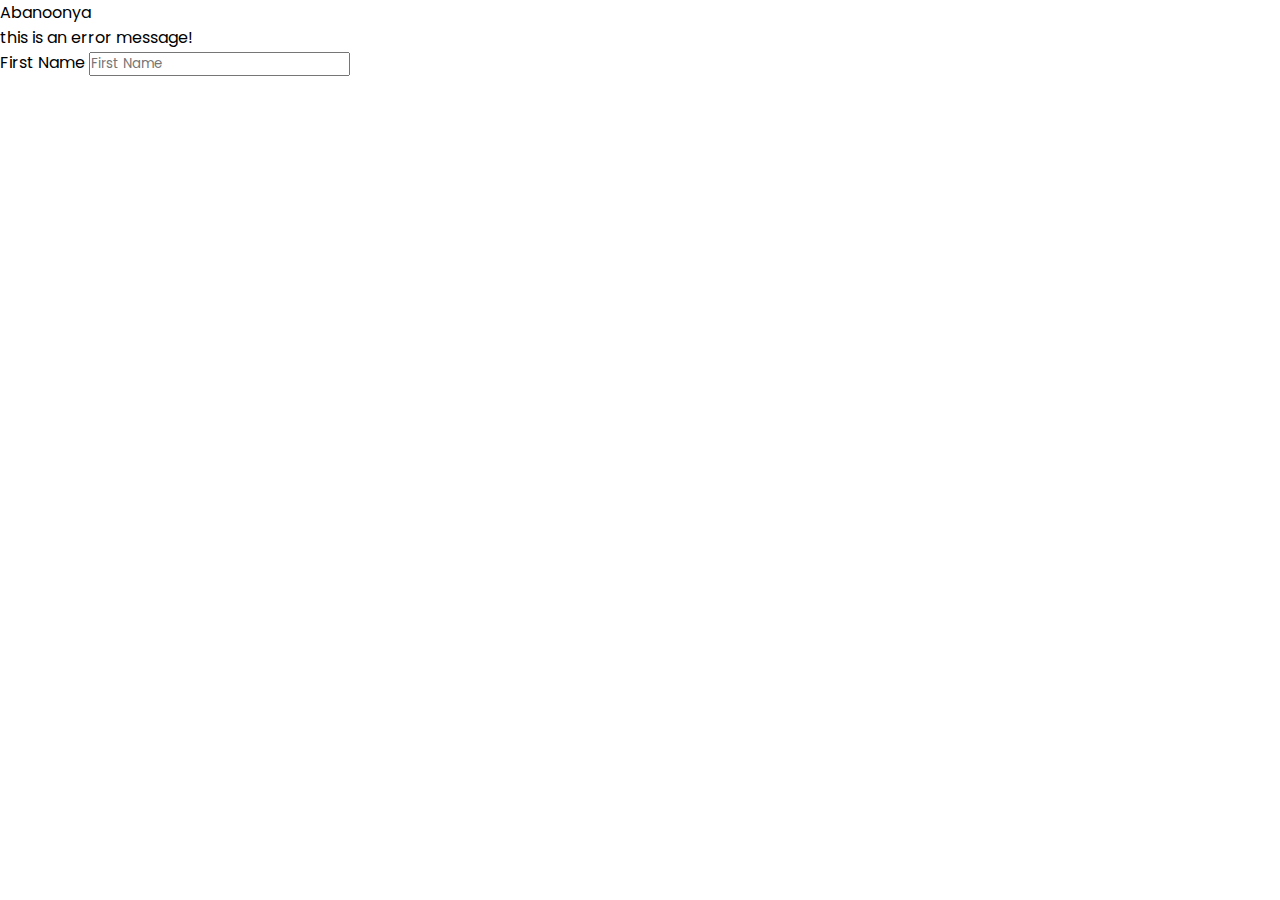
==== index.html @ fcf181b2 "The start" ====
<!DOCTYPE html>
<html lang="en">
  <head>
    <meta charset="UTF-8" />
    <meta name="viewport" content="width=device-width, initial-scale=1.0" />
    <title>Abanoonya</title>
    <!-- css -->
    <link rel="stylesheet" href="style.css" />
    <link
      rel="stylesheet"
      href="https://cdnjs.cloudflare.com/ajax/libs/font-awesome/5.15.2/css/all.min.css"
    />
  </head>
  <body>
    <div class="loggi-wrapper">
      <section class="form-signup">
        <header>Abanoonya</header>
        <form action="#">
          <div class="error-text">this is an error message!</div>
          <div class="name-details">
            <div class="field">
              <label for="First Name">First Name</label>
              <input type="text" placeholder="First Name">
            </div>
          </div>
        </form>
      </section>
    </div>
  </body>
</html>
---- style.css ----
@import url('https://fonts.googleapis.com/css2?family=Poppins:wght@200;300;400;500;600;700&display=swap');
* {
  margin: 0;
  padding: 0;
  box-sizing: border-box;
  text-decoration: none;
  font-family: "Poppins", sans-serif;
}
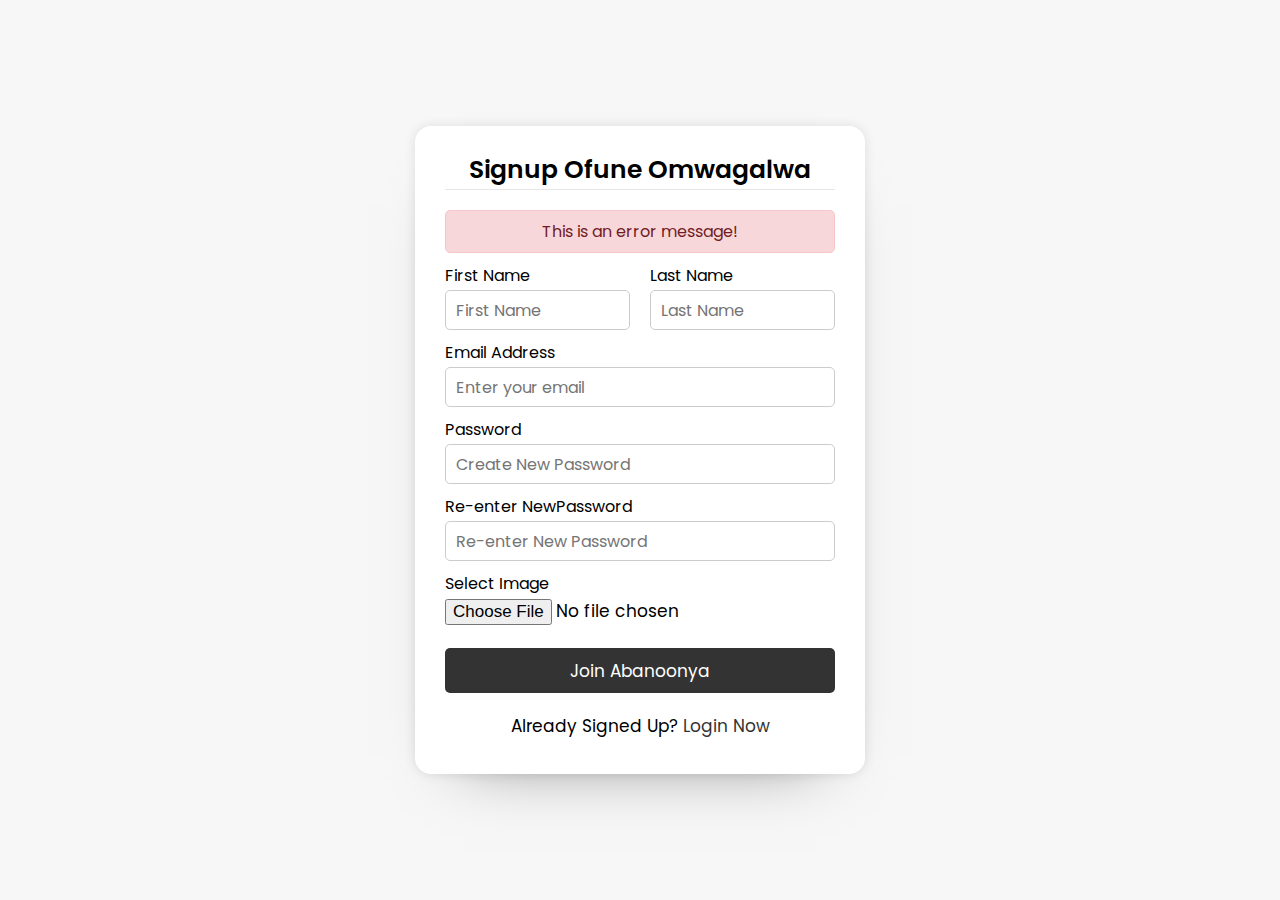
==== commit a6a0ff1f: "Signup page complete" ====
--- a/index.html
+++ b/index.html
@@ -12,18 +12,42 @@
     />
   </head>
   <body>
-    <div class="loggi-wrapper">
-      <section class="form-signup">
-        <header>Abanoonya</header>
+    <div class="login-wrapper">
+      <section class="form signup">
+        <header>Signup Ofune Omwagalwa</header>
         <form action="#">
-          <div class="error-text">this is an error message!</div>
+          <div class="error-text">This is an error message!</div>
           <div class="name-details">
-            <div class="field">
+            <div class="field input">
               <label for="First Name">First Name</label>
-              <input type="text" placeholder="First Name">
+              <input type="text" placeholder="First Name" />
+            </div>
+            <div class="field input">
+              <label for="Last Name">Last Name</label>
+              <input type="text" placeholder="Last Name" />
             </div>
           </div>
+          <div class="field input">
+            <label for="Email Address">Email Address</label>
+            <input type="email" placeholder="Enter your email" />
+          </div>
+          <div class="field input">
+            <label for="Password">Password</label>
+            <input type="password" placeholder="Create New Password" />
+          </div>
+          <div class="field input">
+            <label for="Password2">Re-enter NewPassword</label>
+            <input type="password" placeholder="Re-enter New Password" />
+          </div>
+          <div class="field image">
+            <label for="Select Image">Select Image</label>
+            <input type="file" />
+          </div>
+          <div class="field button">
+            <input type="submit" value="Join Abanoonya" />
+          </div>
         </form>
+        <div class="link">Already Signed Up? <a href="#">Login Now</a></div>
       </section>
     </div>
   </body>
--- a/style.css
+++ b/style.css
@@ -6,3 +6,102 @@
   text-decoration: none;
   font-family: "Poppins", sans-serif;
 }
+body{
+    display: flex;
+    align-items: center;
+    justify-content: center;
+    min-height: 100vh;
+    background: #f7f7f7;
+}
+
+.login-wrapper{
+    background: #fff;
+    width: 450px;
+    border-radius: 16px;
+    box-shadow: 0 0 12px 0 rgba(0, 0, 0, 0.1),
+                0 32px 64px -48px rgba(0, 0, 0, 0.5);
+}
+
+/* Signup Form CSS Code design */
+
+.form{
+    padding: 25px 30px;
+}
+.form header{
+    font-size: 25px;
+    font-weight: 600;
+    border-bottom: 1px solid #e6e6e6;
+    text-align: center;
+}
+.form form{
+    margin: 20px 0;
+}
+
+.form form .error-text{
+    color: #721c24;
+    background: #f8d7da;
+    padding: 8px 10px;
+    text-align: center;
+    border-radius: 5px;
+    margin-bottom: 10px;
+    border: 1px solid #f5c6cb;
+}
+
+.form form .name-details{
+    display: flex;
+}
+form .name-details .field:first-child{
+    margin-right: 10px;
+}
+form .name-details .field:last-child{
+    margin-left: 10px;
+}
+.form form .field{
+    display: flex;
+    flex-direction: column;
+    margin-bottom: 10px;
+}
+.form form .field label{
+    margin-bottom: 2px;
+}
+.form form .field input{
+    outline: none;
+}
+.form form .input input{
+    height: 40px;
+    width: 100%;
+    font-size: 16px;
+    padding: 0 10px;
+    border: 1px solid #ccc;
+    border-radius: 5px;
+}
+
+.form form .image input {
+    font-size: 17px;
+}
+
+.form form .button input{
+    margin-top: 13px;
+    height: 45px;
+    border: none;
+    font-size: 17px;
+    font-weight: 400;
+    background: #333;
+    color: #fff;
+    cursor: pointer;
+    border-radius: 5px;
+}
+
+.form .link{
+    text-align: center;
+    margin: 10px 0;
+    font-size: 17px;
+}
+
+.form .link a{
+    color: #333;
+}
+.form .link a:hover{
+    text-decoration: underline;
+}
+
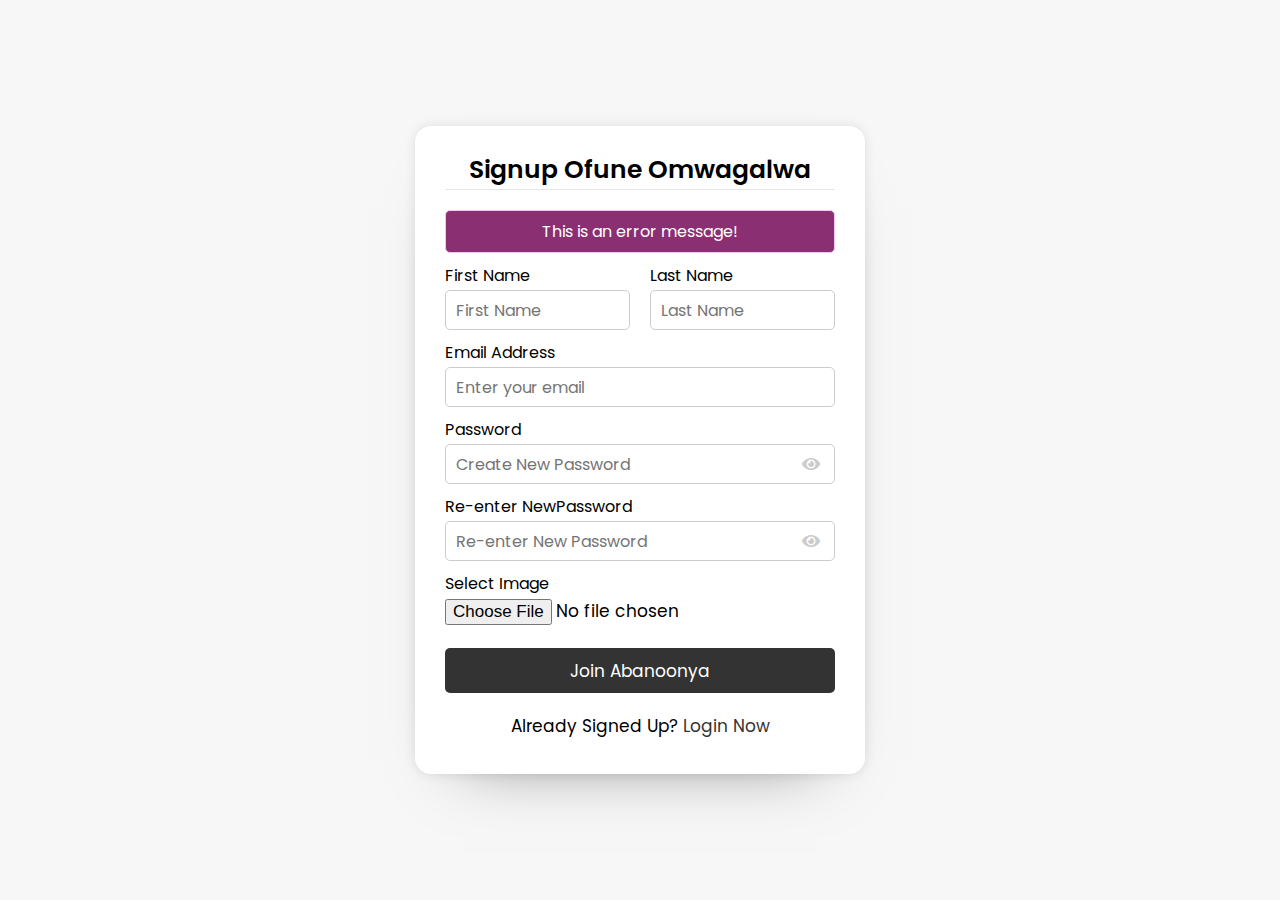
==== commit 559298db: "well, i have finished the frontend part of the app now am going to the backend of the app that is to" ====
--- a/index.html
+++ b/index.html
@@ -5,7 +5,7 @@
     <meta name="viewport" content="width=device-width, initial-scale=1.0" />
     <title>Abanoonya</title>
     <!-- css -->
-    <link rel="stylesheet" href="style.css" />
+    <link rel="stylesheet" href="Login_and_Signup_stylesheet.css" />
     <link
       rel="stylesheet"
       href="https://cdnjs.cloudflare.com/ajax/libs/font-awesome/5.15.2/css/all.min.css"
@@ -34,10 +34,12 @@
           <div class="field input">
             <label for="Password">Password</label>
             <input type="password" placeholder="Create New Password" />
+            <i class="fas fa-eye"></i>
           </div>
           <div class="field input">
             <label for="Password2">Re-enter NewPassword</label>
             <input type="password" placeholder="Re-enter New Password" />
+            <i class="fas fa-eye"></i>
           </div>
           <div class="field image">
             <label for="Select Image">Select Image</label>
--- a/Login_and_Signup_stylesheet.css
+++ b/Login_and_Signup_stylesheet.css
@@ -0,0 +1,124 @@
+@import url("https://fonts.googleapis.com/css2?family=Poppins:wght@200;300;400;500;600;700&display=swap");
+* {
+  margin: 0;
+  padding: 0;
+  box-sizing: border-box;
+  text-decoration: none;
+  font-family: "Poppins", sans-serif;
+}
+body {
+  display: flex;
+  align-items: center;
+  justify-content: center;
+  min-height: 100vh;
+  background: #f7f7f7;
+}
+
+.login-wrapper {
+  background: #fff;
+  width: 450px;
+  border-radius: 16px;
+  box-shadow: 0 0 12px 0 rgba(0, 0, 0, 0.1),
+    0 32px 64px -48px rgba(0, 0, 0, 0.5);
+}
+
+/* Signup Form CSS Code design */
+
+.form {
+  padding: 25px 30px;
+}
+.form header {
+  font-size: 25px;
+  font-weight: 600;
+  border-bottom: 1px solid #e6e6e6;
+  text-align: center;
+}
+.form form {
+  margin: 20px 0;
+}
+
+.form form .error-text {
+  color: #ffffff;
+  background: #8a2f72;
+  padding: 8px 10px;
+  text-align: center;
+  border-radius: 5px;
+  margin-bottom: 10px;
+  border: 1px solid #efc6f5;
+}
+
+.form form .name-details {
+  display: flex;
+}
+form .name-details .field:first-child {
+  margin-right: 10px;
+}
+form .name-details .field:last-child {
+  margin-left: 10px;
+}
+.form form .field {
+  display: flex;
+  position: relative;
+  flex-direction: column;
+  margin-bottom: 10px;
+}
+.form form .field label {
+  margin-bottom: 2px;
+}
+.form form .field input {
+  outline: none;
+}
+.form form .input input {
+  height: 40px;
+  width: 100%;
+  font-size: 16px;
+  padding: 0 10px;
+  border: 1px solid #ccc;
+  border-radius: 5px;
+}
+
+.form form .image input {
+  font-size: 17px;
+}
+
+.form form .button input {
+  margin-top: 13px;
+  height: 45px;
+  border: none;
+  font-size: 17px;
+  font-weight: 400;
+  background: #333;
+  color: #fff;
+  cursor: pointer;
+  border-radius: 5px;
+}
+.form form .field i{
+  position: absolute;
+  right: 15px;
+  color: #ccc;
+  top: 70%;
+  transform: translateY(-50%);
+  cursor: pointer;
+}
+
+.form .link {
+  text-align: center;
+  margin: 10px 0;
+  font-size: 17px;
+}
+
+.form .link a {
+  color: #333;
+}
+.form .link a:hover {
+  text-decoration: underline;
+}
+
+/* Media Queries for responsiveness */
+@media screen and (max-width: 768px) {
+  .login-wrapper {
+    max-width: 90%; /* Adjusted for smaller screens */
+  }
+}
+
+/*  */
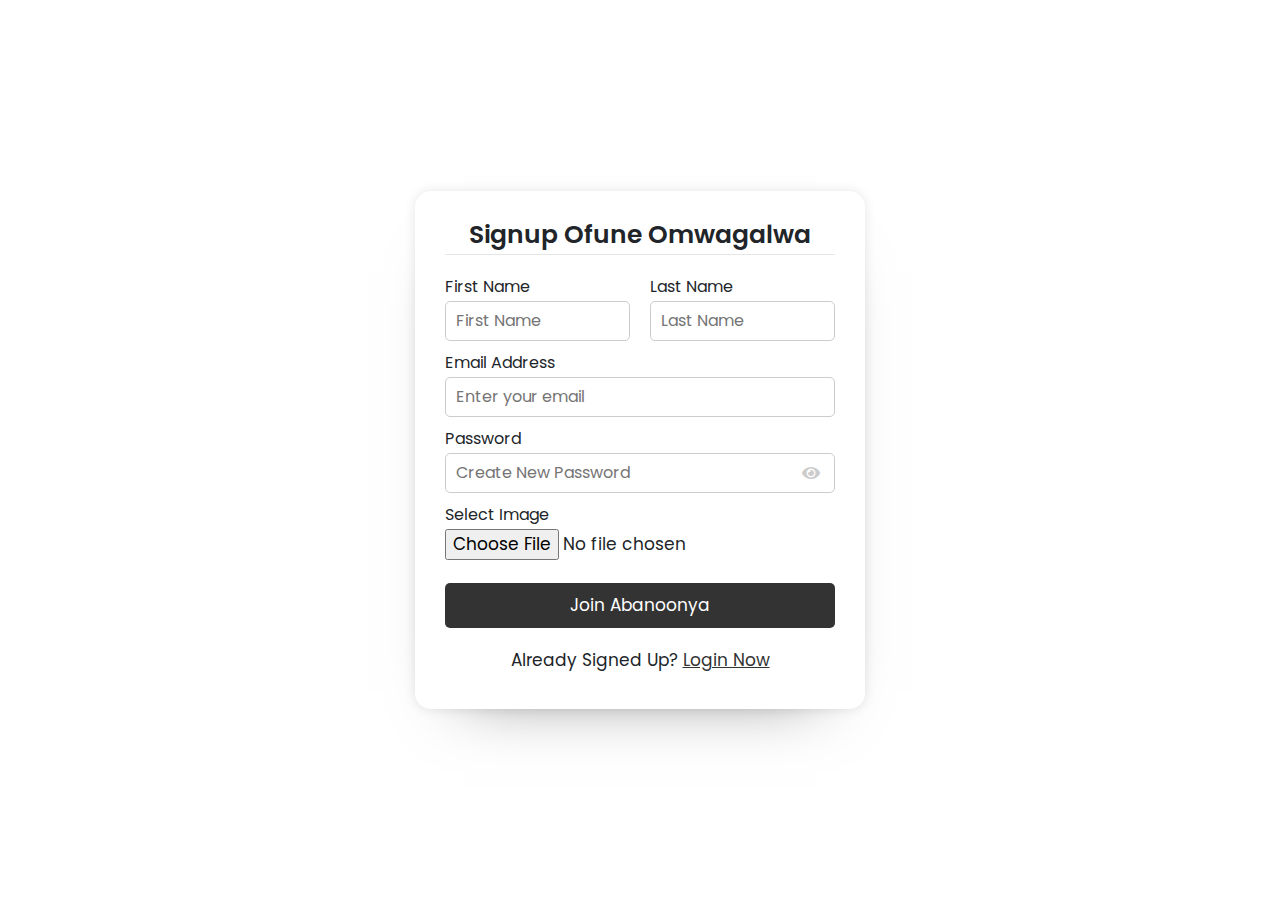
==== commit b5cd6eca: "UI is done" ====
--- a/index.html
+++ b/index.html
@@ -10,6 +10,9 @@
       rel="stylesheet"
       href="https://cdnjs.cloudflare.com/ajax/libs/font-awesome/5.15.2/css/all.min.css"
     />
+    <link rel="stylesheet" href="css/Bootstrap/css/bootstrap.css" />
+    <link rel="stylesheet" href="css/fontawesome/css/all.css" />
+    <link rel="stylesheet" href="css/fontawesome/css/all.min.css" />
   </head>
   <body>
     <div class="login-wrapper">
@@ -36,11 +39,15 @@
             <input type="password" placeholder="Create New Password" />
             <i class="fas fa-eye"></i>
           </div>
-          <div class="field input">
-            <label for="Password2">Re-enter NewPassword</label>
-            <input type="password" placeholder="Re-enter New Password" />
+          <!-- <div class="field input">
+            <label for="Password2">Re-enter New Password</label>
+            <input
+              type="password"
+              placeholder="Create Re-enter Your new Password"
+              class="Password2"
+            />
             <i class="fas fa-eye"></i>
-          </div>
+          </div> -->
           <div class="field image">
             <label for="Select Image">Select Image</label>
             <input type="file" />
@@ -52,5 +59,7 @@
         <div class="link">Already Signed Up? <a href="#">Login Now</a></div>
       </section>
     </div>
+    <script src="Javascript/password-show-hideveriyf.js"></script>
+    <script src="css/Bootstrap/js/bootstrap.js"></script>
   </body>
 </html>
--- a/Login_and_Signup_stylesheet.css
+++ b/Login_and_Signup_stylesheet.css
@@ -45,6 +45,7 @@
   border-radius: 5px;
   margin-bottom: 10px;
   border: 1px solid #efc6f5;
+  display: none;
 }
 
 .form form .name-details {
@@ -92,13 +93,18 @@
   cursor: pointer;
   border-radius: 5px;
 }
-.form form .field i{
+.form form .field i {
   position: absolute;
   right: 15px;
   color: #ccc;
   top: 70%;
   transform: translateY(-50%);
   cursor: pointer;
+}
+
+.form form .field i.active::before {
+  content: "\f070";
+  color: #333;
 }
 
 .form .link {
--- a/css/fontawesome/css/all.min.css
+++ b/css/fontawesome/css/all.min.css
@@ -0,0 +1,5 @@
+/*!
+ * Font Awesome Free 5.15.3 by @fontawesome - https://fontawesome.com
+ * License - https://fontawesome.com/license/free (Icons: CC BY 4.0, Fonts: SIL OFL 1.1, Code: MIT License)
+ */
+.fa,.fab,.fad,.fal,.far,.fas{-moz-osx-font-smoothing:grayscale;-webkit-font-smoothing:antialiased;display:inline-block;font-style:normal;font-variant:normal;text-rendering:auto;line-height:1}.fa-lg{font-size:1.33333em;line-height:.75em;vertical-align:-.0667em}.fa-xs{font-size:.75em}.fa-sm{font-size:.875em}.fa-1x{font-size:1em}.fa-2x{font-size:2em}.fa-3x{font-size:3em}.fa-4x{font-size:4em}.fa-5x{font-size:5em}.fa-6x{font-size:6em}.fa-7x{font-size:7em}.fa-8x{font-size:8em}.fa-9x{font-size:9em}.fa-10x{font-size:10em}.fa-fw{text-align:center;width:1.25em}.fa-ul{list-style-type:none;margin-left:2.5em;padding-left:0}.fa-ul>li{position:relative}.fa-li{left:-2em;position:absolute;text-align:center;width:2em;line-height:inherit}.fa-border{border:.08em solid #eee;border-radius:.1em;padding:.2em .25em .15em}.fa-pull-left{float:left}.fa-pull-right{float:right}.fa.fa-pull-left,.fab.fa-pull-left,.fal.fa-pull-left,.far.fa-pull-left,.fas.fa-pull-left{margin-right:.3em}.fa.fa-pull-right,.fab.fa-pull-right,.fal.fa-pull-right,.far.fa-pull-right,.fas.fa-pull-right{margin-left:.3em}.fa-spin{-webkit-animation:fa-spin 2s linear infinite;animation:fa-spin 2s linear infinite}.fa-pulse{-webkit-animation:fa-spin 1s steps(8) infinite;animation:fa-spin 1s steps(8) infinite}@-webkit-keyframes fa-spin{0%{-webkit-transform:rotate(0deg);transform:rotate(0deg)}to{-webkit-transform:rotate(1turn);transform:rotate(1turn)}}@keyframes fa-spin{0%{-webkit-transform:rotate(0deg);transform:rotate(0deg)}to{-webkit-transform:rotate(1turn);transform:rotate(1turn)}}.fa-rotate-90{-ms-filter:"progid:DXImageTransform.Microsoft.BasicImage(rotation=1)";-webkit-transform:rotate(90deg);transform:rotate(90deg)}.fa-rotate-180{-ms-filter:"progid:DXImageTransform.Microsoft.BasicImage(rotation=2)";-webkit-transform:rotate(180deg);transform:rotate(180deg)}.fa-rotate-270{-ms-filter:"progid:DXImageTransform.Microsoft.BasicImage(rotation=3)";-webkit-transform:rotate(270deg);transform:rotate(270deg)}.fa-flip-horizontal{-ms-filter:"progid:DXImageTransform.Microsoft.BasicImage(rotation=0, mirror=1)";-webkit-transform:scaleX(-1);transform:scaleX(-1)}.fa-flip-vertical{-webkit-transform:scaleY(-1);transform:scaleY(-1)}.fa-flip-both,.fa-flip-horizontal.fa-flip-vertical,.fa-flip-vertical{-ms-filter:"progid:DXImageTransform.Microsoft.BasicImage(rotation=2, mirror=1)"}.fa-flip-both,.fa-flip-horizontal.fa-flip-vertical{-webkit-transform:scale(-1);transform:scale(-1)}:root .fa-flip-both,:root .fa-flip-horizontal,:root .fa-flip-vertical,:root .fa-rotate-90,:root .fa-rotate-180,:root .fa-rotate-270{-webkit-filter:none;filter:none}.fa-stack{display:inline-block;height:2em;line-height:2em;position:relative;vertical-align:middle;width:2.5em}.fa-stack-1x,.fa-stack-2x{left:0;position:absolute;text-align:center;width:100%}.fa-stack-1x{line-height:inherit}.fa-stack-2x{font-size:2em}.fa-inverse{color:#fff}.fa-500px:before{content:"\f26e"}.fa-accessible-icon:before{content:"\f368"}.fa-accusoft:before{content:"\f369"}.fa-acquisitions-incorporated:before{content:"\f6af"}.fa-ad:before{content:"\f641"}.fa-address-book:before{content:"\f2b9"}.fa-address-card:before{content:"\f2bb"}.fa-adjust:before{content:"\f042"}.fa-adn:before{content:"\f170"}.fa-adversal:before{content:"\f36a"}.fa-affiliatetheme:before{content:"\f36b"}.fa-air-freshener:before{content:"\f5d0"}.fa-airbnb:before{content:"\f834"}.fa-algolia:before{content:"\f36c"}.fa-align-center:before{content:"\f037"}.fa-align-justify:before{content:"\f039"}.fa-align-left:before{content:"\f036"}.fa-align-right:before{content:"\f038"}.fa-alipay:before{content:"\f642"}.fa-allergies:before{content:"\f461"}.fa-amazon:before{content:"\f270"}.fa-amazon-pay:before{content:"\f42c"}.fa-ambulance:before{content:"\f0f9"}.fa-american-sign-language-interpreting:before{content:"\f2a3"}.fa-amilia:before{content:"\f36d"}.fa-anchor:before{content:"\f13d"}.fa-android:before{content:"\f17b"}.fa-angellist:before{content:"\f209"}.fa-angle-double-down:before{content:"\f103"}.fa-angle-double-left:before{content:"\f100"}.fa-angle-double-right:before{content:"\f101"}.fa-angle-double-up:before{content:"\f102"}.fa-angle-down:before{content:"\f107"}.fa-angle-left:before{content:"\f104"}.fa-angle-right:before{content:"\f105"}.fa-angle-up:before{content:"\f106"}.fa-angry:before{content:"\f556"}.fa-angrycreative:before{content:"\f36e"}.fa-angular:before{content:"\f420"}.fa-ankh:before{content:"\f644"}.fa-app-store:before{content:"\f36f"}.fa-app-store-ios:before{content:"\f370"}.fa-apper:before{content:"\f371"}.fa-apple:before{content:"\f179"}.fa-apple-alt:before{content:"\f5d1"}.fa-apple-pay:before{content:"\f415"}.fa-archive:before{content:"\f187"}.fa-archway:before{content:"\f557"}.fa-arrow-alt-circle-down:before{content:"\f358"}.fa-arrow-alt-circle-left:before{content:"\f359"}.fa-arrow-alt-circle-right:before{content:"\f35a"}.fa-arrow-alt-circle-up:before{content:"\f35b"}.fa-arrow-circle-down:before{content:"\f0ab"}.fa-arrow-circle-left:before{content:"\f0a8"}.fa-arrow-circle-right:before{content:"\f0a9"}.fa-arrow-circle-up:before{content:"\f0aa"}.fa-arrow-down:before{content:"\f063"}.fa-arrow-left:before{content:"\f060"}.fa-arrow-right:before{content:"\f061"}.fa-arrow-up:before{content:"\f062"}.fa-arrows-alt:before{content:"\f0b2"}.fa-arrows-alt-h:before{content:"\f337"}.fa-arrows-alt-v:before{content:"\f338"}.fa-artstation:before{content:"\f77a"}.fa-assistive-listening-systems:before{content:"\f2a2"}.fa-asterisk:before{content:"\f069"}.fa-asymmetrik:before{content:"\f372"}.fa-at:before{content:"\f1fa"}.fa-atlas:before{content:"\f558"}.fa-atlassian:before{content:"\f77b"}.fa-atom:before{content:"\f5d2"}.fa-audible:before{content:"\f373"}.fa-audio-description:before{content:"\f29e"}.fa-autoprefixer:before{content:"\f41c"}.fa-avianex:before{content:"\f374"}.fa-aviato:before{content:"\f421"}.fa-award:before{content:"\f559"}.fa-aws:before{content:"\f375"}.fa-baby:before{content:"\f77c"}.fa-baby-carriage:before{content:"\f77d"}.fa-backspace:before{content:"\f55a"}.fa-backward:before{content:"\f04a"}.fa-bacon:before{content:"\f7e5"}.fa-bacteria:before{content:"\e059"}.fa-bacterium:before{content:"\e05a"}.fa-bahai:before{content:"\f666"}.fa-balance-scale:before{content:"\f24e"}.fa-balance-scale-left:before{content:"\f515"}.fa-balance-scale-right:before{content:"\f516"}.fa-ban:before{content:"\f05e"}.fa-band-aid:before{content:"\f462"}.fa-bandcamp:before{content:"\f2d5"}.fa-barcode:before{content:"\f02a"}.fa-bars:before{content:"\f0c9"}.fa-baseball-ball:before{content:"\f433"}.fa-basketball-ball:before{content:"\f434"}.fa-bath:before{content:"\f2cd"}.fa-battery-empty:before{content:"\f244"}.fa-battery-full:before{content:"\f240"}.fa-battery-half:before{content:"\f242"}.fa-battery-quarter:before{content:"\f243"}.fa-battery-three-quarters:before{content:"\f241"}.fa-battle-net:before{content:"\f835"}.fa-bed:before{content:"\f236"}.fa-beer:before{content:"\f0fc"}.fa-behance:before{content:"\f1b4"}.fa-behance-square:before{content:"\f1b5"}.fa-bell:before{content:"\f0f3"}.fa-bell-slash:before{content:"\f1f6"}.fa-bezier-curve:before{content:"\f55b"}.fa-bible:before{content:"\f647"}.fa-bicycle:before{content:"\f206"}.fa-biking:before{content:"\f84a"}.fa-bimobject:before{content:"\f378"}.fa-binoculars:before{content:"\f1e5"}.fa-biohazard:before{content:"\f780"}.fa-birthday-cake:before{content:"\f1fd"}.fa-bitbucket:before{content:"\f171"}.fa-bitcoin:before{content:"\f379"}.fa-bity:before{content:"\f37a"}.fa-black-tie:before{content:"\f27e"}.fa-blackberry:before{content:"\f37b"}.fa-blender:before{content:"\f517"}.fa-blender-phone:before{content:"\f6b6"}.fa-blind:before{content:"\f29d"}.fa-blog:before{content:"\f781"}.fa-blogger:before{content:"\f37c"}.fa-blogger-b:before{content:"\f37d"}.fa-bluetooth:before{content:"\f293"}.fa-bluetooth-b:before{content:"\f294"}.fa-bold:before{content:"\f032"}.fa-bolt:before{content:"\f0e7"}.fa-bomb:before{content:"\f1e2"}.fa-bone:before{content:"\f5d7"}.fa-bong:before{content:"\f55c"}.fa-book:before{content:"\f02d"}.fa-book-dead:before{content:"\f6b7"}.fa-book-medical:before{content:"\f7e6"}.fa-book-open:before{content:"\f518"}.fa-book-reader:before{content:"\f5da"}.fa-bookmark:before{content:"\f02e"}.fa-bootstrap:before{content:"\f836"}.fa-border-all:before{content:"\f84c"}.fa-border-none:before{content:"\f850"}.fa-border-style:before{content:"\f853"}.fa-bowling-ball:before{content:"\f436"}.fa-box:before{content:"\f466"}.fa-box-open:before{content:"\f49e"}.fa-box-tissue:before{content:"\e05b"}.fa-boxes:before{content:"\f468"}.fa-braille:before{content:"\f2a1"}.fa-brain:before{content:"\f5dc"}.fa-bread-slice:before{content:"\f7ec"}.fa-briefcase:before{content:"\f0b1"}.fa-briefcase-medical:before{content:"\f469"}.fa-broadcast-tower:before{content:"\f519"}.fa-broom:before{content:"\f51a"}.fa-brush:before{content:"\f55d"}.fa-btc:before{content:"\f15a"}.fa-buffer:before{content:"\f837"}.fa-bug:before{content:"\f188"}.fa-building:before{content:"\f1ad"}.fa-bullhorn:before{content:"\f0a1"}.fa-bullseye:before{content:"\f140"}.fa-burn:before{content:"\f46a"}.fa-buromobelexperte:before{content:"\f37f"}.fa-bus:before{content:"\f207"}.fa-bus-alt:before{content:"\f55e"}.fa-business-time:before{content:"\f64a"}.fa-buy-n-large:before{content:"\f8a6"}.fa-buysellads:before{content:"\f20d"}.fa-calculator:before{content:"\f1ec"}.fa-calendar:before{content:"\f133"}.fa-calendar-alt:before{content:"\f073"}.fa-calendar-check:before{content:"\f274"}.fa-calendar-day:before{content:"\f783"}.fa-calendar-minus:before{content:"\f272"}.fa-calendar-plus:before{content:"\f271"}.fa-calendar-times:before{content:"\f273"}.fa-calendar-week:before{content:"\f784"}.fa-camera:before{content:"\f030"}.fa-camera-retro:before{content:"\f083"}.fa-campground:before{content:"\f6bb"}.fa-canadian-maple-leaf:before{content:"\f785"}.fa-candy-cane:before{content:"\f786"}.fa-cannabis:before{content:"\f55f"}.fa-capsules:before{content:"\f46b"}.fa-car:before{content:"\f1b9"}.fa-car-alt:before{content:"\f5de"}.fa-car-battery:before{content:"\f5df"}.fa-car-crash:before{content:"\f5e1"}.fa-car-side:before{content:"\f5e4"}.fa-caravan:before{content:"\f8ff"}.fa-caret-down:before{content:"\f0d7"}.fa-caret-left:before{content:"\f0d9"}.fa-caret-right:before{content:"\f0da"}.fa-caret-square-down:before{content:"\f150"}.fa-caret-square-left:before{content:"\f191"}.fa-caret-square-right:before{content:"\f152"}.fa-caret-square-up:before{content:"\f151"}.fa-caret-up:before{content:"\f0d8"}.fa-carrot:before{content:"\f787"}.fa-cart-arrow-down:before{content:"\f218"}.fa-cart-plus:before{content:"\f217"}.fa-cash-register:before{content:"\f788"}.fa-cat:before{content:"\f6be"}.fa-cc-amazon-pay:before{content:"\f42d"}.fa-cc-amex:before{content:"\f1f3"}.fa-cc-apple-pay:before{content:"\f416"}.fa-cc-diners-club:before{content:"\f24c"}.fa-cc-discover:before{content:"\f1f2"}.fa-cc-jcb:before{content:"\f24b"}.fa-cc-mastercard:before{content:"\f1f1"}.fa-cc-paypal:before{content:"\f1f4"}.fa-cc-stripe:before{content:"\f1f5"}.fa-cc-visa:before{content:"\f1f0"}.fa-centercode:before{content:"\f380"}.fa-centos:before{content:"\f789"}.fa-certificate:before{content:"\f0a3"}.fa-chair:before{content:"\f6c0"}.fa-chalkboard:before{content:"\f51b"}.fa-chalkboard-teacher:before{content:"\f51c"}.fa-charging-station:before{content:"\f5e7"}.fa-chart-area:before{content:"\f1fe"}.fa-chart-bar:before{content:"\f080"}.fa-chart-line:before{content:"\f201"}.fa-chart-pie:before{content:"\f200"}.fa-check:before{content:"\f00c"}.fa-check-circle:before{content:"\f058"}.fa-check-double:before{content:"\f560"}.fa-check-square:before{content:"\f14a"}.fa-cheese:before{content:"\f7ef"}.fa-chess:before{content:"\f439"}.fa-chess-bishop:before{content:"\f43a"}.fa-chess-board:before{content:"\f43c"}.fa-chess-king:before{content:"\f43f"}.fa-chess-knight:before{content:"\f441"}.fa-chess-pawn:before{content:"\f443"}.fa-chess-queen:before{content:"\f445"}.fa-chess-rook:before{content:"\f447"}.fa-chevron-circle-down:before{content:"\f13a"}.fa-chevron-circle-left:before{content:"\f137"}.fa-chevron-circle-right:before{content:"\f138"}.fa-chevron-circle-up:before{content:"\f139"}.fa-chevron-down:before{content:"\f078"}.fa-chevron-left:before{content:"\f053"}.fa-chevron-right:before{content:"\f054"}.fa-chevron-up:before{content:"\f077"}.fa-child:before{content:"\f1ae"}.fa-chrome:before{content:"\f268"}.fa-chromecast:before{content:"\f838"}.fa-church:before{content:"\f51d"}.fa-circle:before{content:"\f111"}.fa-circle-notch:before{content:"\f1ce"}.fa-city:before{content:"\f64f"}.fa-clinic-medical:before{content:"\f7f2"}.fa-clipboard:before{content:"\f328"}.fa-clipboard-check:before{content:"\f46c"}.fa-clipboar